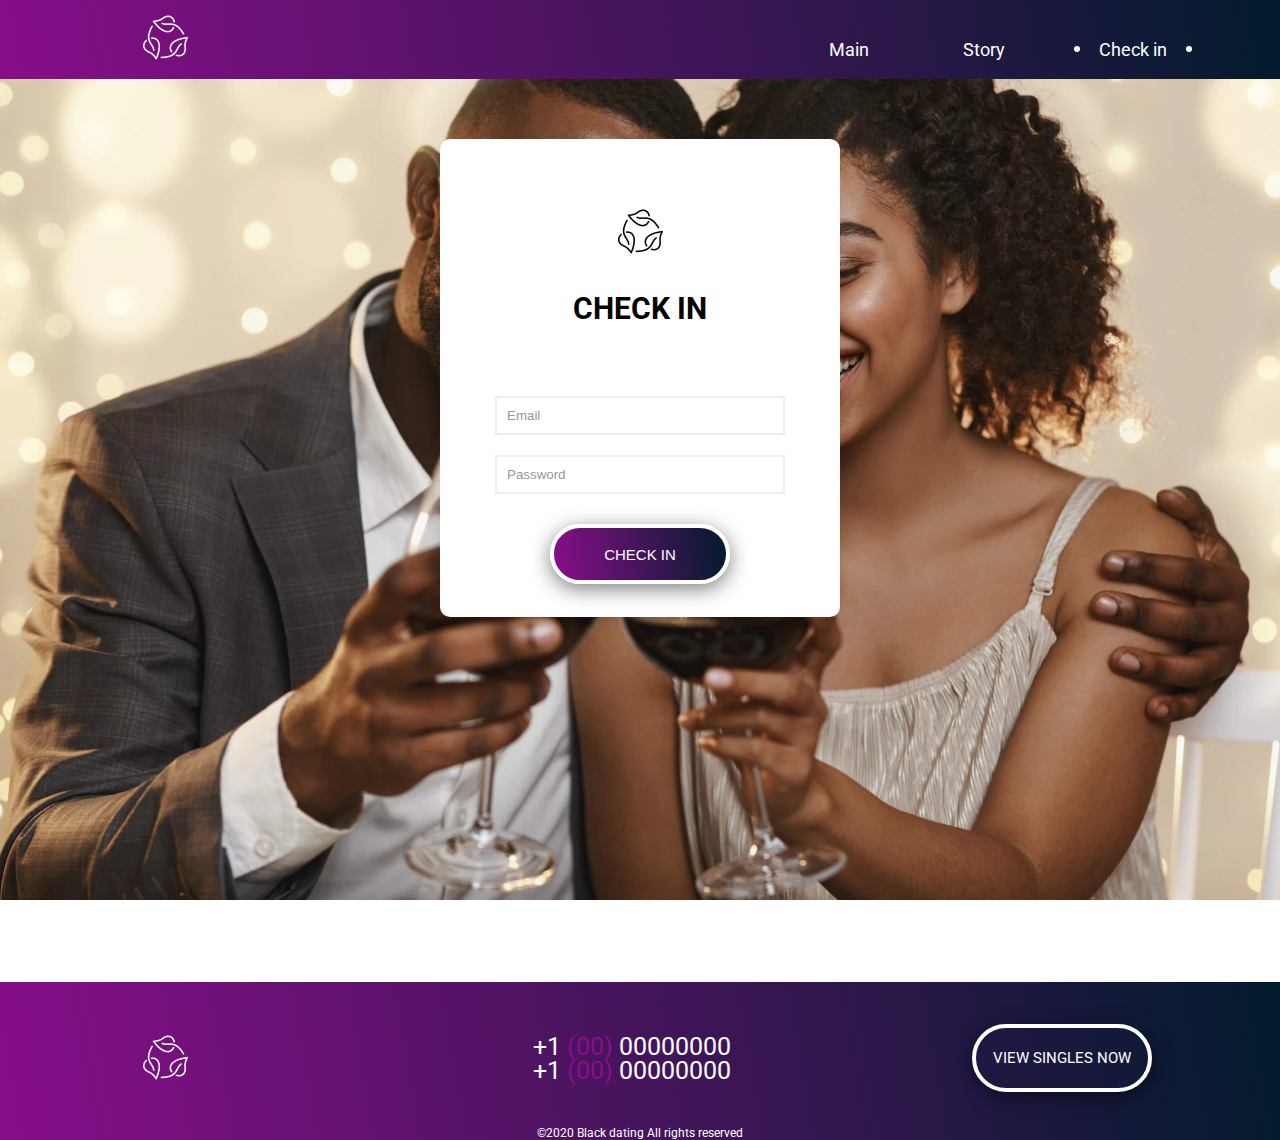
==== registration.html @ 93c97de5 "Initial commit" ====
<!DOCTYPE html>
<html lang="en">
<head>
    <meta charset="UTF-8">
    <meta name="viewport" content="width=device-width, initial-scale=1.0">
    <meta http-equiv="Content-Type" content="text/html; charset=utf-8">
    <meta name="keywords" content="Black dating, Black women, Black singles,
    Black marriage, Black brides, Black girl, Black wife, Black personals,
    Black dating service, Mail order bride, Black singles, Black personals, 
    Black dating, Black wife, Black marriage,
    Dating com, Dating, Dating.com, Online dating, 
    Dating website, Dating site, Global dating, Worldwide dating,
    International dating, Local singles dating, Chat room, Online chat" >
    <meta name="description" content="Searching for black dating?  
    Meet thousands of single Ukrainian women. View your perfect couples for free.
    Join now.">
    <title>Black dating</title>
    <link rel="stylesheet" href="/css/style.css">
</head>
<body>
    <header class="header">
        <div class="container">
            <a class="navbar-logo" href="index.html"><img src="./img/logo-white.png" alt="logo"></a>
            <div class="hamburger-menu">
                <input id="menu__toggle" type="checkbox" />
                <label class="menu__btn" for="menu__toggle">
                <span></span>
                </label>

                <nav class="navbar">
                    <ul class="navbar-main">
                    <li><a  href="index.html">Main</a></li>
                    <li><a href="story.html">Story</a></li>
                    <li><a class="current" href="#">Check in</a></li>
                    </ul>
                </nav>
        </div>
    </header>
    <section class="registration">
        <div class="registration__container">   
            <form class = "registration__form" action="">
                <div class="form-wrap">
                    <div class="title">
                        <img class="work__img" src="./img/logo-black.png" alt="logo">
                        <h2 class="title">
                        CHECK IN
                        </h2>
                    </div>
                    <input class="registration__input" type="text" name="email" placeholder="Email">
                    <input class="registration__input" type="password" name="pass" placeholder="Password">
                    <button class="btn-form"> Check in</button>
            </form>
        </div>
    </section>
    <footer class="footer">    
        <div class="container">
            <a class="navbar-logo" href="index.html"><img src="./img/logo-white.png" alt="logo"> </a>
            <div class="footer__contact">
                <p>+1 <span class="text-color">(00)</span> 00000000</p>
                <p>+1 <span class="text-color">(00)</span> 00000000</p> 
            </div>
        <a class="btn" href="#">View Singles Now</a>
        </div>
        <div class="footer__copyright">
            <p> ©2020 Black dating All rights reserved </p>
        </div>
    </footer>
</body>
</html>
---- css/style.css ----
@import url('https://fonts.googleapis.com/css2?family=Roboto:wght@500&display=swap');
* {
    margin: 0;
    padding: 0;
    box-sizing: border-box;
}
body{
    font-family:'Roboto', sans-serif ;
}
a{
    text-decoration: none;
}
.header{
    background:linear-gradient(260deg, #011b2c 0%, #880e8a 100%);
}
.container{
    display: flex;
    align-items: center;
    justify-content: space-between;
    margin-left: 10%;
    margin-right: 3%;
}
.navbar-logo{
    margin: 15px;
}
.navbar-main {
    list-style: none;
    padding: 0 30px;
    margin: 0;
    font-size: 18px;
    text-align: center;
    position: relative;
}
.navbar-main li {display: inline-block;}
.navbar-main a {
    display: inline-block;
    margin: 0 15px;
    padding: 10px 30px;
    transition: .3s linear;
    color: #fff;
    position: relative;
}
.navbar-main a:before,
.navbar-main a:after {
    content: "";
    position: absolute;
    top: calc(50% - 3px);
    width: 6px;
    height: 6px;
    border-radius: 50%;
    background: #fff;
    opacity: 0;
    transition: .5s ease-in-out;
}
.navbar-main a:before {left: 5px;}
.navbar-main a:after {right: 5px;}
.navbar-main a.current:before,
.navbar-main a.current:after,
.navbar-main a:hover:before, 
.navbar-main a:hover:after {opacity: 1;}
.navbar-main a.current,
.navbar-main a:hover {color: #fff;}

#menu__toggle {
    opacity: 0;
}
.main{
    background: url(/img/background-main.jpg) right ;
    min-height: 460px;
    -webkit-background-size: cover;
    background-size: cover;
    background-attachment: fixed;
}

.main__text{
    position: relative;
    color: #fff;
    padding-top: 200px;
}
.main__text h1{
    font-weight: bold;
    font-size: 58px;
    line-height: 76px;
}
.main__text p {
    font-style: normal;
    font-weight: normal;
    font-size: 26px;
    line-height: 37px;
    padding-top: 16px;
}
.text-color{
    color:#880e8a;
}
.main__btn{
    margin-left: 12%;
}
.btn {
    display: block;
    margin-top: 66px; 
    /* 50px */
    transform: translate(-50%, -50%);
    width: 180px;
    height: 68px;
    text-align: center;
    line-height: 60px;
    font-size: 15px;
    color: #fff;
    text-transform: uppercase;
    transition: .5s;
    border: 4px solid #fff;
    border-radius: 60px;
    box-shadow: 0 5px 20px rgba(0,0,0, .5);
    overflow: hidden;
    cursor: pointer;
    
}
.btn::before {
    content: '';
    position: absolute;
    top: 0;
    left: 0;
    width: 100%;
    height: 100%;
    background: linear-gradient(to left,#011b2c , #880e8a );
    z-index: -1;
    border-radius: 50px;
    transform: scaleX(0);
    transform-origin: right;
    transition: transform .5s ease-in-out;
}
.btn:hover::before {
    transform: scaleX(1);
    transform-origin: left;
}
.about{
    background: #dbdbdb;
    padding-bottom: 100px;
}
.title{
    font-weight: bold;
    font-size: 30px;
    text-align: center;
    padding-top: 30px;
    padding-bottom: 30px;
}
.about__img{
    padding-top: 40px;
    padding-right: 100px;
    height: 300px;
}
.about-item{
    margin-right: 80px;
}
.about-item {
    
    font-size: 15px;
    line-height: 18px;
    letter-spacing: 0.04em;
    color: #7E7E7E;
}
.about-item p{
    padding: 15px 0;
}
.about-item ul {
    list-style:  inside;
}
.footer{
    padding-top: 10px;
    width: 100%;
    background: linear-gradient(260deg, #011b2c 0%, #880e8a 100%);
    border-top: 3px solid white; 

}
.footer__copyright{
    text-align: center;
    font-style: normal;
    font-weight: normal;
    color: #fff;
    font-size: 12px;
    align-self: flex-end;

}
.footer__contact{
    color: #fff;
    font-style: normal;
    font-size: 25px;
    line-height: 24px;
}
/* registration */
.registration{
    background: url(/img/reg-background.webp) center;
    min-height: 660px;
    height: 100vh;
    -webkit-background-size: cover;
    background-size: cover;
    background-attachment: fixed;
    
}
.registration__container{
    display: flex;
    justify-content: center;
    padding-top: 60px;
}
.registration__form{
    width: 400px;
    background: #fff;
    border-radius: 10px;
    overflow: hidden;
    padding: 40px 55px 33px;
    box-shadow: 0 5px 10px 0 rgba(0,0,0,.1);
    text-align: center;    
}
.registration__title{
    font-weight: bold;
    font-size: 58px;
    line-height: 76px;
}
.registration__input{
    padding:10px;
    margin:10px 0; 
    border: 2px solid #eee;
}
input::placeholder {
    color: #989898;
}
.btn-form{
    border-radius: 50px;
    background: linear-gradient(260deg, #011b2c 0%, #880e8a 100%);
    width: 180px;
    height: 60px;
    align-self: center;
    font-size: 15px;
    color: #fff;
    text-transform: uppercase;
    border: 4px solid #fff;
    border-radius: 60px;
    box-shadow: 0 5px 20px rgba(0,0,0, .5);
    margin-top: 20px;
}
.form-wrap{
    display: flex;
    flex-direction: column;
}
.story{
    /* background: url(/img/story-bag.jpg); */
    background: linear-gradient(180deg, #FFFFFF 16.02%, rgba(255, 255, 255, 0) 100%), url(/img/story-bag.jpg) center;
    min-height: 660px;
    height:  100vh;
    -webkit-background-size: cover;
    background-size: cover;
    background-attachment: fixed;
}
.story-wrapper{
    display: flex;
    justify-content: space-around;    
    margin: 0 12%;
}
.story-item{
    width: 500px;
    background: url(/img/left-quote.png) no-repeat top left;
    padding: 15px;
    font-size: 14px;
    line-height: 16px;
    letter-spacing: 0.04em;
    color: #4d4b4b;
    margin-top: 20px;
}
.story-item__img{
    display: flex;
    letter-spacing: 0.04em;
    color: #003D97;
}
.story-item__p{
    margin-left: 15px;
    margin-top: 20px;
}
@media (min-width: 768px) and (max-width: 1199px) {
    .registration{
        height: 80vh;
    }
    .story{
        height: 80vh;
    }
}
@media (min-width: 768px) and (max-width: 991px) {
.about__img{
    padding-right: 50px;
}
.about-item{
    margin-right: 0;
    font-size: 12px;
}
.title{
    padding-bottom: 0;
}
.btn{
    margin-right: -80px;
}
.footer__contact{
    margin-right: 80px;
}
}

@media (max-width: 767px) {
    #menu__toggle {
        opacity: 0;
    }
    .menu__btn {
        display: flex; 
        align-items: center;  
        position: fixed;
        top: 20px;
        right: 20px;  
        width: 26px;
        height: 26px;  
        cursor: pointer;
        z-index: 2;
    }
    .menu__btn > span,
    .menu__btn > span::before,
    .menu__btn > span::after {
        display: block;
        position: absolute;  
        width: 100%;
        height: 2px;  
        background-color: #fff;
    }
    .menu__btn > span::before {
        content: '';
        top: -8px;
    }
    .menu__btn > span::after {
        content: '';
        top: 8px;
    }
    .navbar {
        display: block;
        position: fixed;
        visibility: hidden;
        top: 0;
        right: -100%; 
        width: 300px;
        height: 100%;  
        margin: 0;
        padding: 80px 0;  
        list-style: none;
        text-align: center;  
        background-color: #34154e;
        box-shadow: 1px 0px 6px rgba(0, 0, 0, .2);
        z-index: 1;
    }
    .navbar__item {
        display: block;
        padding: 12px 24px;  
        color: #333;  
        font-size: 20px;
        font-weight: 600;  
        text-decoration: none;
    }
    
    #menu__toggle:checked ~ .menu__btn > span {
        transform: rotate(45deg);
    }
    #menu__toggle:checked ~ .menu__btn > span::before {
        top: 0;
        transform: rotate(0);
    }
    #menu__toggle:checked ~ .menu__btn > span::after {
        top: 0;
        transform: rotate(90deg);
    }
    #menu__toggle:checked ~ .navbar {
        visibility: visible;
        right: 0;
    }
    .menu__btn > span,
    .menu__btn > span::before,
    .menu__btn > span::after {
    transition-duration: .25s;
    }.navbar {
    transition-duration: .25s;
    }.navbar__item {
    transition-duration: .25s;
    }
}
@media (min-width: 479px) and (max-width: 767px) {
    .main__text h1 {
        font-size: 40px;
        line-height: normal;
    }
    .main__text p {
        font-size: 20px;
        line-height: normal;
    }
    .btn{
        width: 135px;
        height: 52px;
        text-align: center;
        line-height: 45px;
        font-size: 11px;
    } 
    .title{
        font-size: 25px;
        padding-bottom: 0;
    }
    /* .main__btn{
        margin-left: 16%;
    } */
    .about__img {
        height: 200px;
        padding-top: 10px;
        padding-right: 20px;
    }
    .about-item{
        font-size: 11px;
        margin-right: 0;
    }
    .footer__contact{
        font-size: 14px;
    }
    .btn{
        margin-right: -60px;
    }
}
@media (max-width: 480px) {
    .main__text h1 {
        font-size: 24px;
        line-height: normal;
    }

    .main__text p {
        font-size: 13px;
        line-height: normal;
    }
    .btn{
        width: 135px;
        height: 52px;
        text-align: center;
        line-height: 45px;
    }   
    .main__btn{
        margin-left: 24%;
    }
    .title{
        font-size: 22px;
        padding-bottom: 0;
    }
    .about__img{
        display: none;
    }
    .about-item{
        font-size: 11px;
        margin-right: 0;
    }
    .footer__contact{
        font-size: 14px;
    }
    .btn{
        display: none;
    }
    .story-wrapper{
        margin: 0;
    }
    .story-item{
        font-size: 10px;
        line-height: normal;
        padding: 10px;
    }
    .registration__form {
        width: 310px;
    }
}
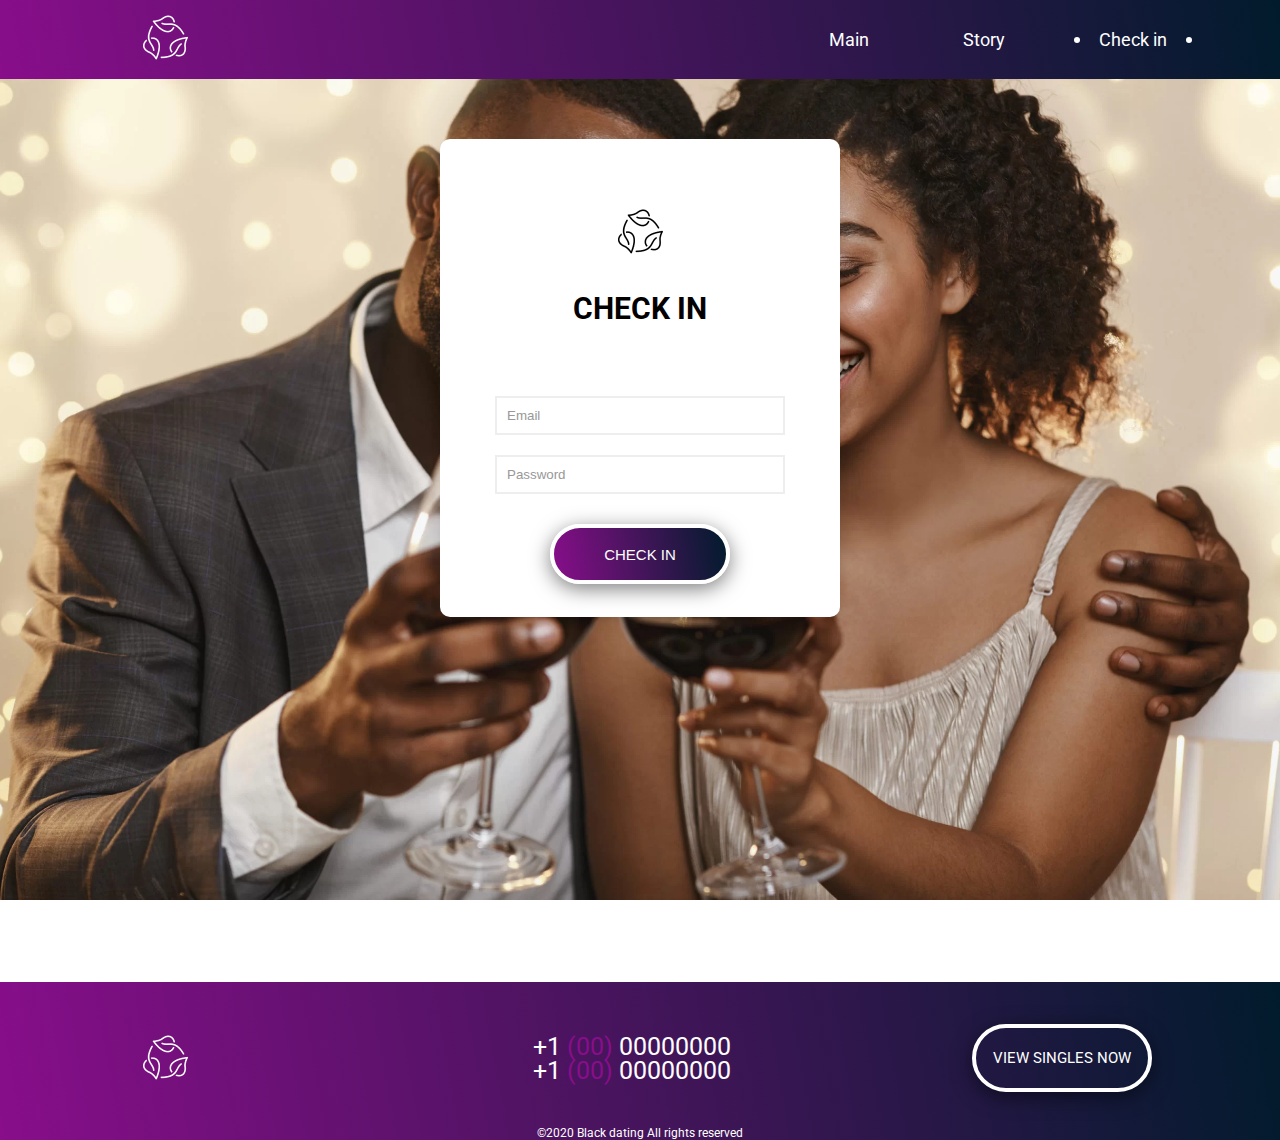
==== commit a525dfd8: "Update registration.html" ====
--- a/registration.html
+++ b/registration.html
@@ -15,7 +15,7 @@
     Meet thousands of single Ukrainian women. View your perfect couples for free.
     Join now.">
     <title>Black dating</title>
-    <link rel="stylesheet" href="/css/style.css">
+    <link rel="stylesheet" href="./css/style.css">
 </head>
 <body>
     <header class="header">
@@ -66,4 +66,4 @@
         </div>
     </footer>
 </body>
-</html>+</html>
--- a/css/style.css
+++ b/css/style.css
@@ -62,7 +62,7 @@
 .navbar-main a:hover {color: #fff;}
 
 #menu__toggle {
-    opacity: 0;
+    display:none;
 }
 .main{
     background: url(/img/background-main.jpg) right ;
@@ -304,7 +304,7 @@
 
 @media (max-width: 767px) {
     #menu__toggle {
-        opacity: 0;
+    display:block;
     }
     .menu__btn {
         display: flex; 
